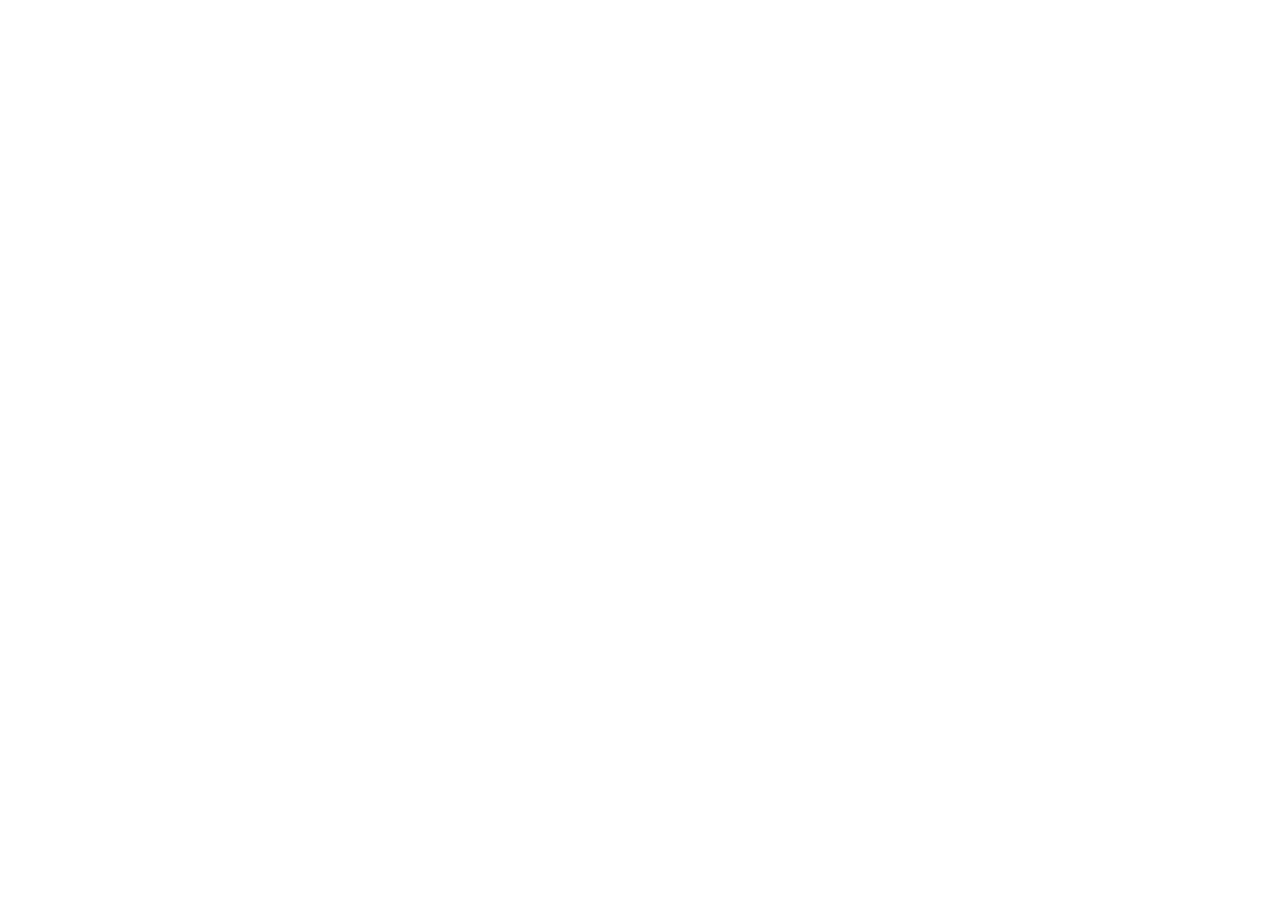
==== UAS/index.html @ ad8e5bf5 "Add initial HTML structure for web login page" ====
<!DOCTYPE html>
<html lang="id">
<head>
    <meta charset="UTF-8">
    <title>Web Login PBO</title>
    <link rel="stylesheet" href="style.css">
</head>
<body>

    <div id="app"></div>

    <script src="app.js"></script>
</body>
</html>
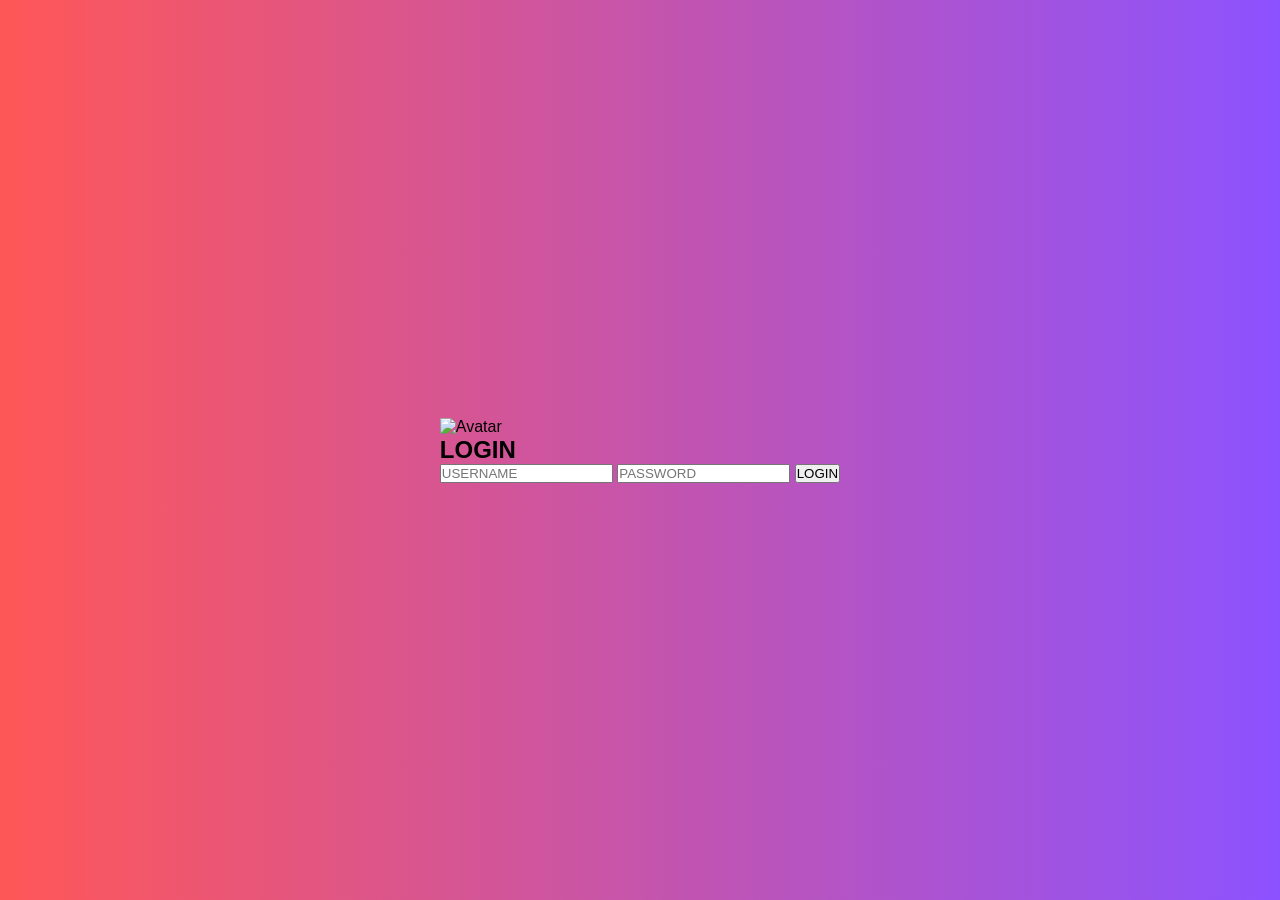
==== commit 2a27f88a: "Enhance login page with form and styling Updated the title and added login form elements including u" ====
--- a/UAS/index.html
+++ b/UAS/index.html
@@ -2,13 +2,26 @@
 <html lang="id">
 <head>
     <meta charset="UTF-8">
-    <title>Web Login PBO</title>
+    <title>Login PBO</title>
     <link rel="stylesheet" href="style.css">
 </head>
 <body>
 
-    <div id="app"></div>
+<div class="overlay"></div>
 
-    <script src="app.js"></script>
+<div class="hex-login">
+    <img src="assets/avatar.png.jpeg" class="avatar" alt="Avatar">
+
+    <h2>LOGIN</h2>
+
+    <input type="text" id="username" placeholder="USERNAME">
+    <input type="password" id="password" placeholder="PASSWORD">
+
+    <button onclick="login()">LOGIN</button>
+
+    <div id="alert"></div>
+</div>
+
+<script src="app.js"></script>
 </body>
 </html>
--- a/UAS/style.css
+++ b/UAS/style.css
@@ -0,0 +1,88 @@
+* {
+    margin: 0;
+    padding: 0;
+    box-sizing: border-box;
+    font-family: "Segoe UI", sans-serif;
+}
+
+body {
+    height: 100vh;
+    background: linear-gradient(90deg, #ff5757, #8c52ff);
+    display: flex;
+    justify-content: center;
+    align-items: center;
+}
+
+/* Kotak Login */
+.login-box {
+    width: 350px;
+    background: #ffffff;
+    padding: 30px;
+    border-radius: 18px;
+    text-align: center;
+    box-shadow: 0 15px 30px rgba(0,0,0,0.25);
+}
+
+/* Avatar */
+.login-box img {
+    width: 90px;
+    margin-bottom: 15px;
+}
+
+/* Judul */
+.login-box h2 {
+    margin-bottom: 20px;
+    color: #333;
+}
+
+/* Input */
+.login-box input {
+    width: 100%;
+    padding: 12px;
+    margin: 8px 0;
+    border-radius: 8px;
+    border: 1px solid #ccc;
+    outline: none;
+}
+
+/* Button */
+.login-box button {
+    width: 100%;
+    padding: 12px;
+    margin-top: 15px;
+    border: none;
+    border-radius: 25px;
+    background: linear-gradient(90deg, #ff5757, #8c52ff);
+    color: white;
+    font-weight: bold;
+    cursor: pointer;
+}
+
+.login-box button:hover {
+    opacity: 0.9;
+}
+
+/* Alert Notifikasi */
+.alert {
+    margin-top: 15px;
+    padding: 12px;
+    border-radius: 8px;
+    background: #ffffff;
+    font-weight: bold;
+    display: none;
+}
+
+.alert.error {
+    color: #ff3b3b;
+    border: 1px solid #ff3b3b;
+}
+
+.alert.success {
+    color: #2ecc71;
+    border: 1px solid #2ecc71;
+}
+
+/* Halaman User */
+.user-info button {
+    background: #ff5757;
+}
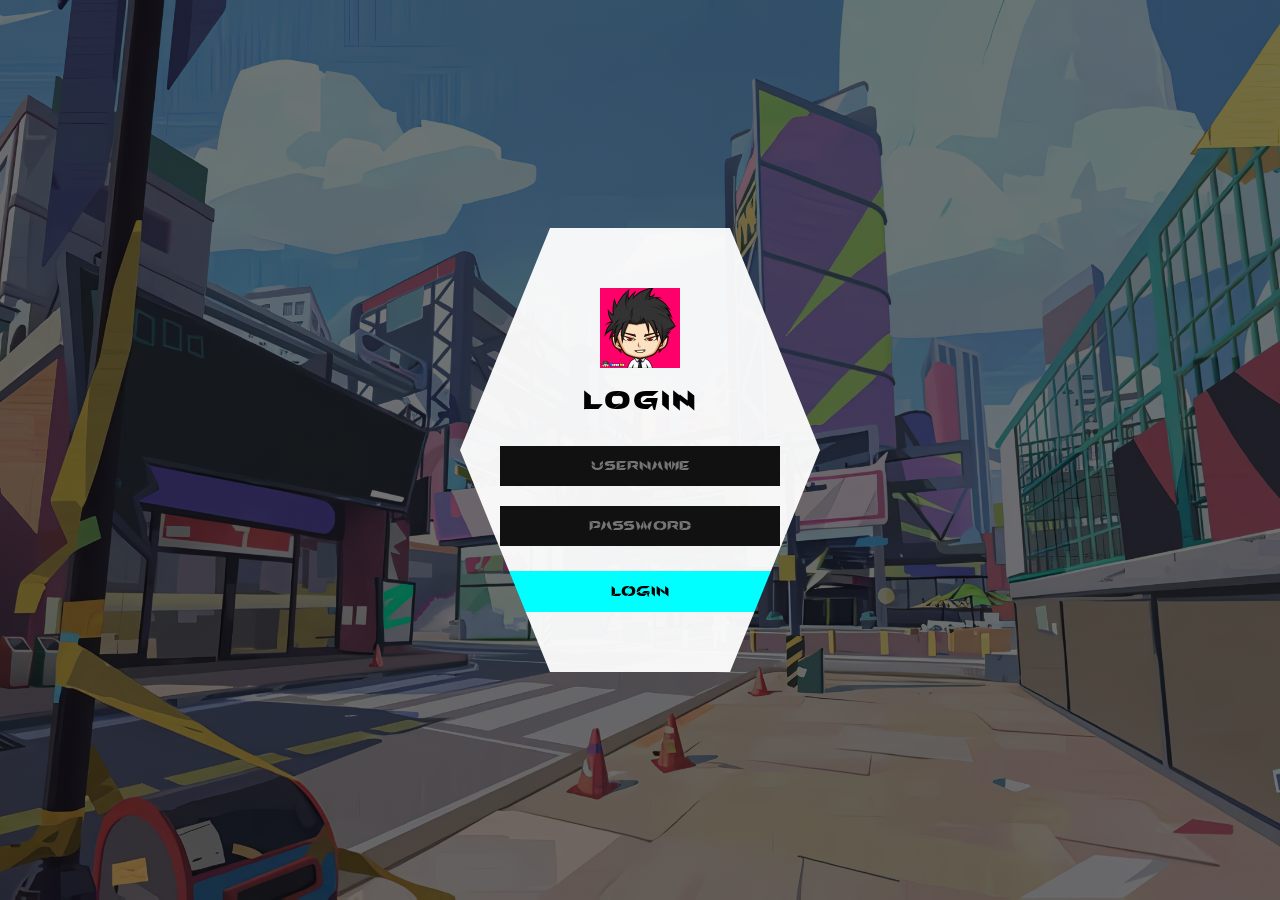
==== commit 81e04d41: "Update index.html" ====
--- a/UAS/index.html
+++ b/UAS/index.html
@@ -10,7 +10,7 @@
 <div class="overlay"></div>
 
 <div class="hex-login">
-    <img src="assets/avatar.png.jpeg" class="avatar" alt="Avatar">
+    <img src="assets/avatar.png" class="avatar" alt="Avatar">
 
     <h2>LOGIN</h2>
 
--- a/UAS/style.css
+++ b/UAS/style.css
@@ -1,88 +1,104 @@
+/* ===== FONT CRYPTO HUNTER ===== */
+@font-face {
+    font-family: 'CryptoHunter';
+    src: url('fonts/CryptoHunter.ttf') format('truetype');
+}
+
+/* ===== RESET ===== */
 * {
     margin: 0;
     padding: 0;
     box-sizing: border-box;
-    font-family: "Segoe UI", sans-serif;
+    font-family: 'CryptoHunter', sans-serif;
 }
 
+/* ===== BACKGROUND ===== */
 body {
     height: 100vh;
-    background: linear-gradient(90deg, #ff5757, #8c52ff);
+    background: url('assets/bg.png') no-repeat center center/cover;
     display: flex;
     justify-content: center;
     align-items: center;
 }
 
-/* Kotak Login */
-.login-box {
-    width: 350px;
-    background: #ffffff;
-    padding: 30px;
-    border-radius: 18px;
-    text-align: center;
-    box-shadow: 0 15px 30px rgba(0,0,0,0.25);
+.overlay {
+    position: fixed;
+    inset: 0;
+    background: rgba(0,0,0,0.55);
+    z-index: 1;
 }
 
-/* Avatar */
-.login-box img {
-    width: 90px;
+/* ===== HEXAGON LOGIN BOX ===== */
+.hex-login {
+    position: relative;
+    z-index: 2;
+    width: 360px;
+    padding: 60px 40px;
+    background: rgba(255,255,255,0.95);
+    clip-path: polygon(
+        25% 0%, 75% 0%,
+        100% 50%,
+        75% 100%, 25% 100%,
+        0% 50%
+    );
+    text-align: center;
+    box-shadow: 0 0 30px rgba(0,255,255,0.6);
+}
+
+/* ===== AVATAR ===== */
+.avatar {
+    width: 80px;
     margin-bottom: 15px;
 }
 
-/* Judul */
-.login-box h2 {
+/* ===== TEXT ===== */
+h2 {
     margin-bottom: 20px;
-    color: #333;
+    letter-spacing: 3px;
 }
 
-/* Input */
-.login-box input {
+/* ===== INPUT ===== */
+input {
     width: 100%;
     padding: 12px;
-    margin: 8px 0;
-    border-radius: 8px;
-    border: 1px solid #ccc;
+    margin: 10px 0;
+    border: none;
     outline: none;
+    background: #111;
+    color: #0ff;
+    text-align: center;
 }
 
-/* Button */
-.login-box button {
+/* ===== BUTTON ===== */
+button {
+    margin-top: 15px;
+    padding: 12px;
     width: 100%;
-    padding: 12px;
-    margin-top: 15px;
+    background: #0ff;
     border: none;
-    border-radius: 25px;
-    background: linear-gradient(90deg, #ff5757, #8c52ff);
-    color: white;
-    font-weight: bold;
     cursor: pointer;
+    font-size: 14px;
 }
 
-.login-box button:hover {
-    opacity: 0.9;
+button:hover {
+    background: #00cccc;
 }
 
-/* Alert Notifikasi */
-.alert {
+/* ===== ALERT ===== */
+#alert {
     margin-top: 15px;
-    padding: 12px;
-    border-radius: 8px;
-    background: #ffffff;
-    font-weight: bold;
+    padding: 10px;
     display: none;
 }
 
-.alert.error {
-    color: #ff3b3b;
-    border: 1px solid #ff3b3b;
+.alert-error {
+    display: block;
+    background: white;
+    color: red;
 }
 
-.alert.success {
-    color: #2ecc71;
-    border: 1px solid #2ecc71;
+.alert-success {
+    display: block;
+    background: white;
+    color: green;
 }
-
-/* Halaman User */
-.user-info button {
-    background: #ff5757;
-}
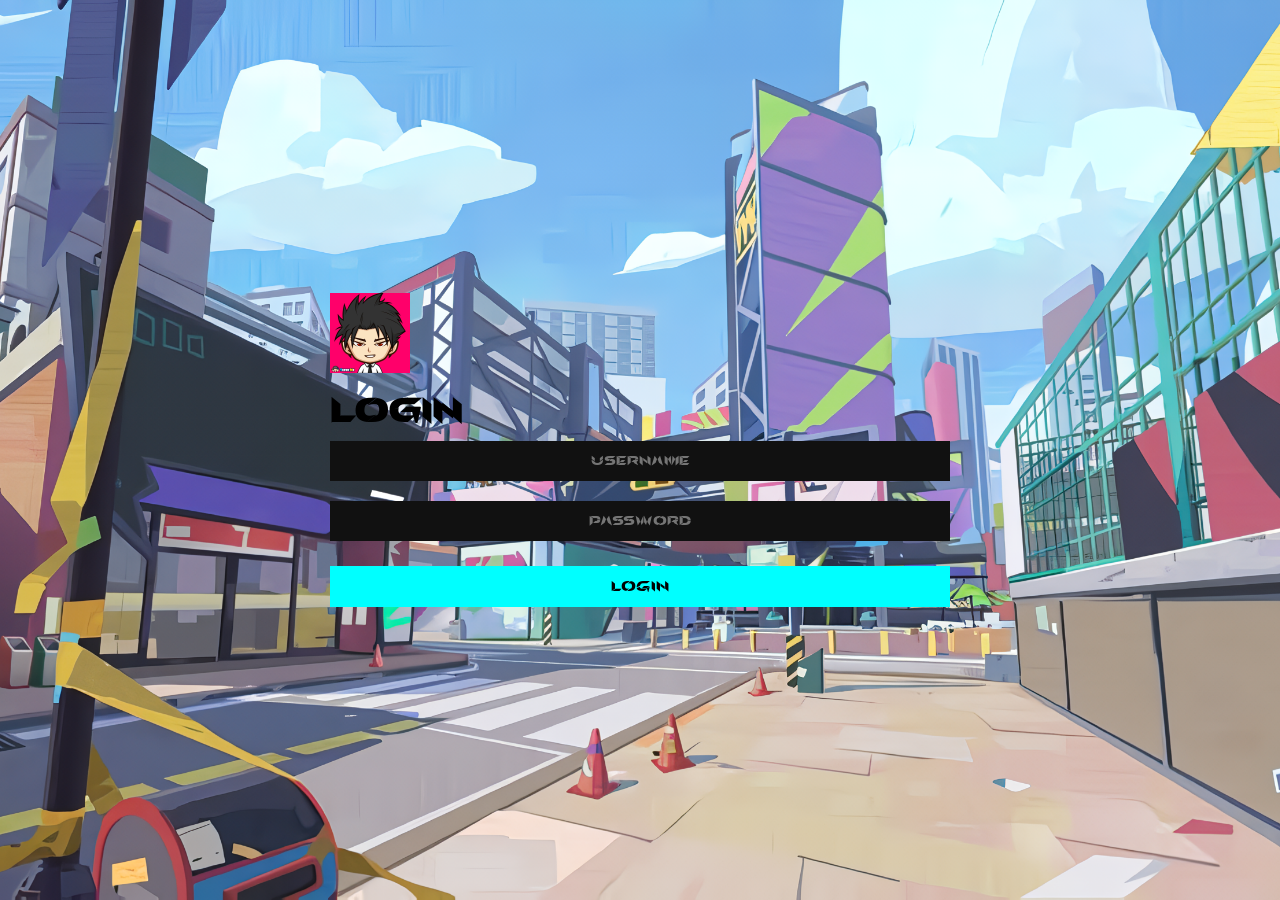
==== commit 143d742a: "Refactor HTML structure and update elements" ====
--- a/UAS/index.html
+++ b/UAS/index.html
@@ -1,27 +1,27 @@
 <!DOCTYPE html>
 <html lang="id">
 <head>
-    <meta charset="UTF-8">
-    <title>Login PBO</title>
-    <link rel="stylesheet" href="style.css">
+  <meta charset="UTF-8">
+  <title>Login PBO</title>
+  <link rel="stylesheet" href="style.css">
 </head>
 <body>
 
-<div class="overlay"></div>
+  <div class="container">
+    <div class="hexagon">
+      <img src="assets/avatar.png" class="avatar">
 
-<div class="hex-login">
-    <img src="assets/avatar.png" class="avatar" alt="Avatar">
+      <h1 class="title">LOGIN</h1>
 
-    <h2>LOGIN</h2>
+      <input type="text" id="username" placeholder="username">
+      <input type="password" id="password" placeholder="password">
 
-    <input type="text" id="username" placeholder="USERNAME">
-    <input type="password" id="password" placeholder="PASSWORD">
+      <button onclick="login()">login</button>
 
-    <button onclick="login()">LOGIN</button>
+      <div id="alert-box" class="alert hidden"></div>
+    </div>
+  </div>
 
-    <div id="alert"></div>
-</div>
-
-<script src="app.js"></script>
+  <script src="app.js"></script>
 </body>
 </html>
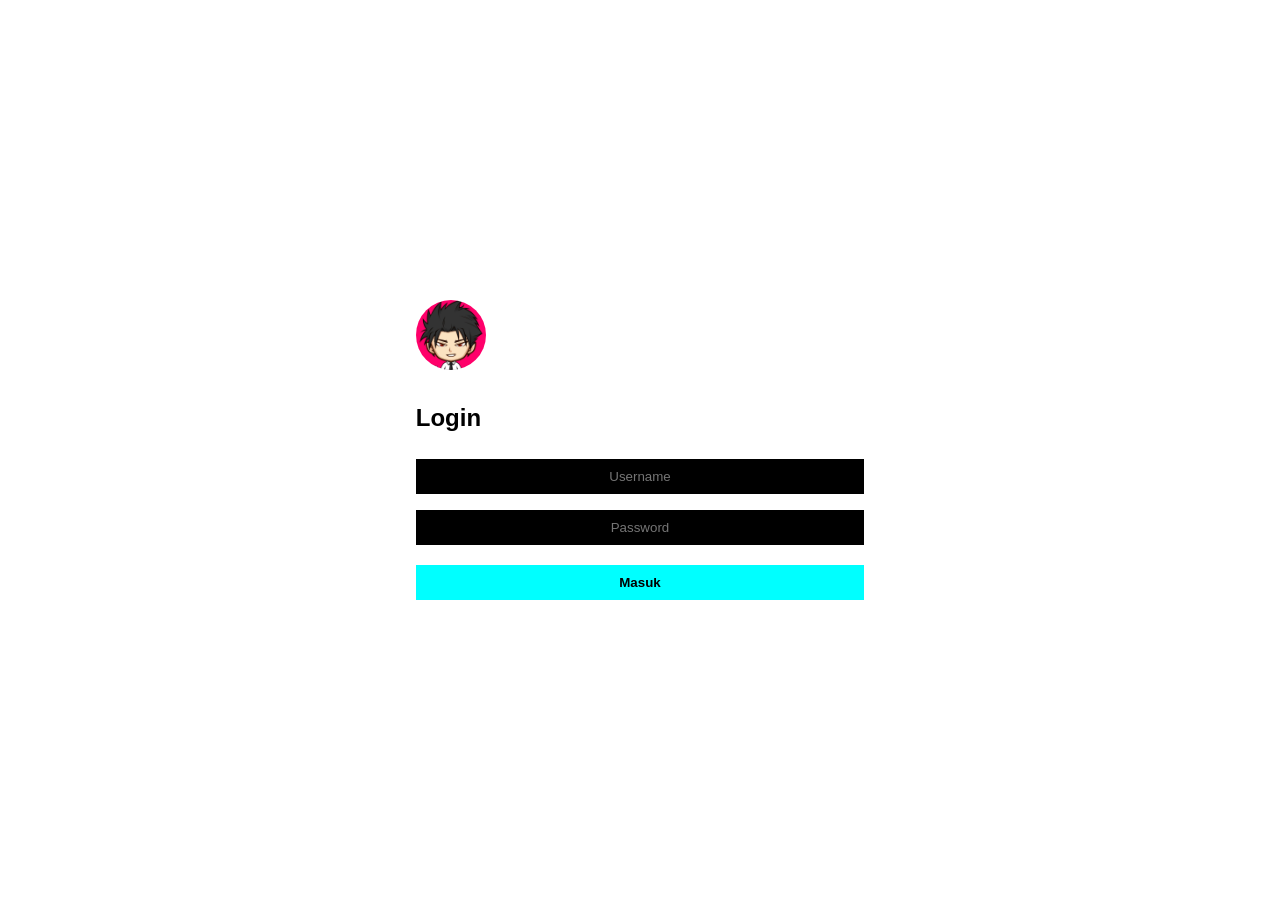
==== commit 129223d9: "Update index.html" ====
--- a/UAS/index.html
+++ b/UAS/index.html
@@ -1,27 +1,28 @@
 <!DOCTYPE html>
 <html lang="id">
 <head>
-  <meta charset="UTF-8">
-  <title>Login PBO</title>
-  <link rel="stylesheet" href="style.css">
+    <meta charset="UTF-8">
+    <title>Login Page</title>
+    <link rel="stylesheet" href="style.css">
 </head>
 <body>
 
-  <div class="container">
-    <div class="hexagon">
-      <img src="assets/avatar.png" class="avatar">
+<div class="login-container">
+    <div class="login-card">
+        <img src="avatar.png" alt="Avatar" class="avatar">
 
-      <h1 class="title">LOGIN</h1>
+        <h2>Login</h2>
 
-      <input type="text" id="username" placeholder="username">
-      <input type="password" id="password" placeholder="password">
+        <div id="alert"></div>
 
-      <button onclick="login()">login</button>
+        <input type="text" id="username" placeholder="Username">
+        <input type="password" id="password" placeholder="Password">
 
-      <div id="alert-box" class="alert hidden"></div>
+        <button onclick="login()">Masuk</button>
     </div>
-  </div>
+</div>
 
-  <script src="app.js"></script>
+<script src="app.js"></script>
 </body>
 </html>
+
--- a/UAS/style.css
+++ b/UAS/style.css
@@ -1,104 +1,91 @@
-/* ===== FONT CRYPTO HUNTER ===== */
 @font-face {
-    font-family: 'CryptoHunter';
-    src: url('fonts/CryptoHunter.ttf') format('truetype');
+  font-family: CryptoHunter;
+  src: url("assets/CryptoHunter.ttf");
 }
 
-/* ===== RESET ===== */
 * {
-    margin: 0;
-    padding: 0;
-    box-sizing: border-box;
-    font-family: 'CryptoHunter', sans-serif;
+  box-sizing: border-box;
+  font-family: Arial, sans-serif;
 }
 
-/* ===== BACKGROUND ===== */
 body {
-    height: 100vh;
-    background: url('assets/bg.png') no-repeat center center/cover;
-    display: flex;
-    justify-content: center;
-    align-items: center;
+  margin: 0;
+  height: 100vh;
+  background: url("assets/bg.png") center/cover no-repeat;
+  display: flex;
+  justify-content: center;
+  align-items: center;
 }
 
-.overlay {
-    position: fixed;
-    inset: 0;
-    background: rgba(0,0,0,0.55);
-    z-index: 1;
+.container {
+  display: flex;
+  justify-content: center;
+  align-items: center;
 }
 
-/* ===== HEXAGON LOGIN BOX ===== */
-.hex-login {
-    position: relative;
-    z-index: 2;
-    width: 360px;
-    padding: 60px 40px;
-    background: rgba(255,255,255,0.95);
-    clip-path: polygon(
-        25% 0%, 75% 0%,
-        100% 50%,
-        75% 100%, 25% 100%,
-        0% 50%
-    );
-    text-align: center;
-    box-shadow: 0 0 30px rgba(0,255,255,0.6);
+.hexagon {
+  width: 320px;
+  height: 360px;
+  background: white;
+  clip-path: polygon(
+    25% 6.7%, 75% 6.7%,
+    100% 50%,
+    75% 93.3%, 25% 93.3%,
+    0% 50%
+  );
+  padding: 30px 25px;
+  text-align: center;
+  box-shadow: 0 0 25px rgba(0,0,0,0.4);
 }
 
-/* ===== AVATAR ===== */
 .avatar {
-    width: 80px;
-    margin-bottom: 15px;
+  width: 70px;
+  border-radius: 50%;
+  margin-bottom: 10px;
 }
 
-/* ===== TEXT ===== */
-h2 {
-    margin-bottom: 20px;
-    letter-spacing: 3px;
+.title {
+  font-family: CryptoHunter;
+  margin-bottom: 20px;
 }
 
-/* ===== INPUT ===== */
 input {
-    width: 100%;
-    padding: 12px;
-    margin: 10px 0;
-    border: none;
-    outline: none;
-    background: #111;
-    color: #0ff;
-    text-align: center;
+  width: 100%;
+  padding: 10px;
+  margin: 8px 0;
+  background: black;
+  color: white;
+  border: none;
+  text-align: center;
 }
 
-/* ===== BUTTON ===== */
 button {
-    margin-top: 15px;
-    padding: 12px;
-    width: 100%;
-    background: #0ff;
-    border: none;
-    cursor: pointer;
-    font-size: 14px;
+  width: 100%;
+  padding: 10px;
+  margin-top: 12px;
+  background: cyan;
+  border: none;
+  cursor: pointer;
+  font-weight: bold;
 }
 
-button:hover {
-    background: #00cccc;
+.alert {
+  margin-top: 15px;
+  padding: 10px;
+  background: white;
+  border-radius: 5px;
+  font-weight: bold;
+  box-shadow: 0 0 10px rgba(0,0,0,0.3);
 }
 
-/* ===== ALERT ===== */
-#alert {
-    margin-top: 15px;
-    padding: 10px;
-    display: none;
+.alert.error {
+  color: red;
 }
 
-.alert-error {
-    display: block;
-    background: white;
-    color: red;
+.alert.success {
+  color: green;
 }
 
-.alert-success {
-    display: block;
-    background: white;
-    color: green;
+.hidden {
+  display: none;
 }
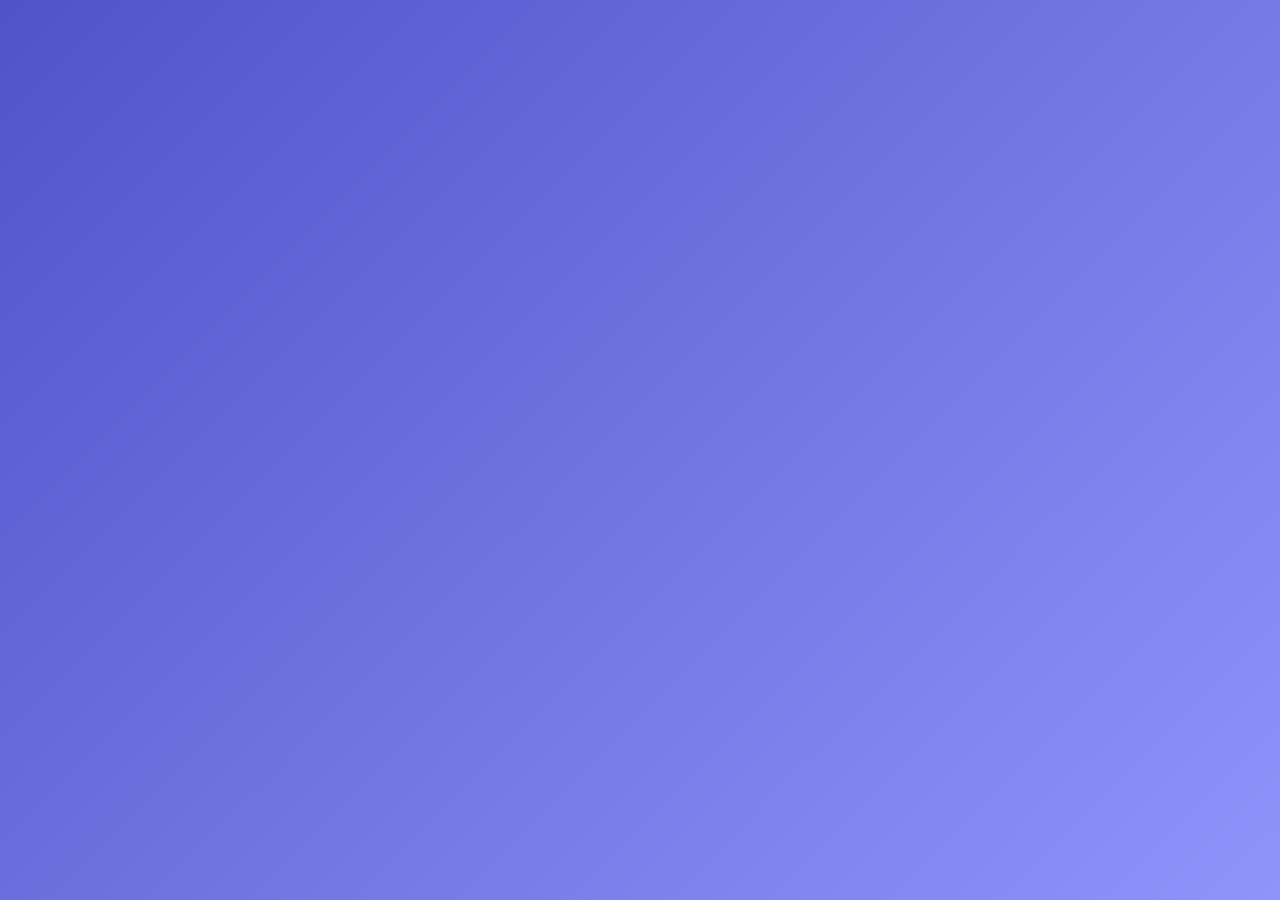
==== commit a26640f6: "Update index.html" ====
--- a/UAS/index.html
+++ b/UAS/index.html
@@ -2,27 +2,13 @@
 <html lang="id">
 <head>
     <meta charset="UTF-8">
-    <title>Login Page</title>
+    <title>Web Login PBO</title>
     <link rel="stylesheet" href="style.css">
 </head>
 <body>
 
-<div class="login-container">
-    <div class="login-card">
-        <img src="avatar.png" alt="Avatar" class="avatar">
+    <div id="app"></div>
 
-        <h2>Login</h2>
-
-        <div id="alert"></div>
-
-        <input type="text" id="username" placeholder="Username">
-        <input type="password" id="password" placeholder="Password">
-
-        <button onclick="login()">Masuk</button>
-    </div>
-</div>
-
-<script src="app.js"></script>
+    <script src="app.js"></script>
 </body>
 </html>
-
--- a/UAS/style.css
+++ b/UAS/style.css
@@ -1,91 +1,84 @@
-@font-face {
-  font-family: CryptoHunter;
-  src: url("assets/CryptoHunter.ttf");
-}
-
 * {
-  box-sizing: border-box;
-  font-family: Arial, sans-serif;
+    margin: 0;
+    padding: 0;
+    box-sizing: border-box;
+    font-family: 'Segoe UI', sans-serif;
 }
 
 body {
-  margin: 0;
-  height: 100vh;
-  background: url("assets/bg.png") center/cover no-repeat;
-  display: flex;
-  justify-content: center;
-  align-items: center;
+    height: 100vh;
+    background: linear-gradient(135deg, #4e54c8, #8f94fb);
+    display: flex;
+    justify-content: center;
+    align-items: center;
 }
 
-.container {
-  display: flex;
-  justify-content: center;
-  align-items: center;
+.login-container {
+    width: 100%;
+    display: flex;
+    justify-content: center;
 }
 
-.hexagon {
-  width: 320px;
-  height: 360px;
-  background: white;
-  clip-path: polygon(
-    25% 6.7%, 75% 6.7%,
-    100% 50%,
-    75% 93.3%, 25% 93.3%,
-    0% 50%
-  );
-  padding: 30px 25px;
-  text-align: center;
-  box-shadow: 0 0 25px rgba(0,0,0,0.4);
+.login-card {
+    width: 320px;
+    padding: 30px;
+    background: rgba(255, 255, 255, 0.15);
+    backdrop-filter: blur(12px);
+    border-radius: 15px;
+    text-align: center;
+    box-shadow: 0 10px 30px rgba(0,0,0,0.2);
+    color: white;
 }
 
 .avatar {
-  width: 70px;
-  border-radius: 50%;
-  margin-bottom: 10px;
+    width: 90px;
+    margin-bottom: 15px;
 }
 
-.title {
-  font-family: CryptoHunter;
-  margin-bottom: 20px;
+.login-card h2 {
+    margin-bottom: 20px;
 }
 
-input {
-  width: 100%;
-  padding: 10px;
-  margin: 8px 0;
-  background: black;
-  color: white;
-  border: none;
-  text-align: center;
+.login-card input {
+    width: 100%;
+    padding: 10px;
+    margin: 8px 0;
+    border: none;
+    border-radius: 8px;
+    outline: none;
 }
 
-button {
-  width: 100%;
-  padding: 10px;
-  margin-top: 12px;
-  background: cyan;
-  border: none;
-  cursor: pointer;
-  font-weight: bold;
+.login-card button {
+    width: 100%;
+    padding: 10px;
+    margin-top: 15px;
+    border: none;
+    border-radius: 8px;
+    background: #ffffff;
+    color: #4e54c8;
+    font-weight: bold;
+    cursor: pointer;
+    transition: 0.3s;
 }
 
-.alert {
-  margin-top: 15px;
-  padding: 10px;
-  background: white;
-  border-radius: 5px;
-  font-weight: bold;
-  box-shadow: 0 0 10px rgba(0,0,0,0.3);
+.login-card button:hover {
+    background: #e0e0ff;
 }
 
-.alert.error {
-  color: red;
+/* ALERT */
+.alert-error {
+    background: white;
+    color: red;
+    padding: 8px;
+    border-radius: 6px;
+    margin-bottom: 10px;
 }
 
-.alert.success {
-  color: green;
+.alert-success {
+    background: white;
+    color: green;
+    padding: 8px;
+    border-radius: 6px;
+    margin-bottom: 10px;
 }
 
-.hidden {
-  display: none;
-}
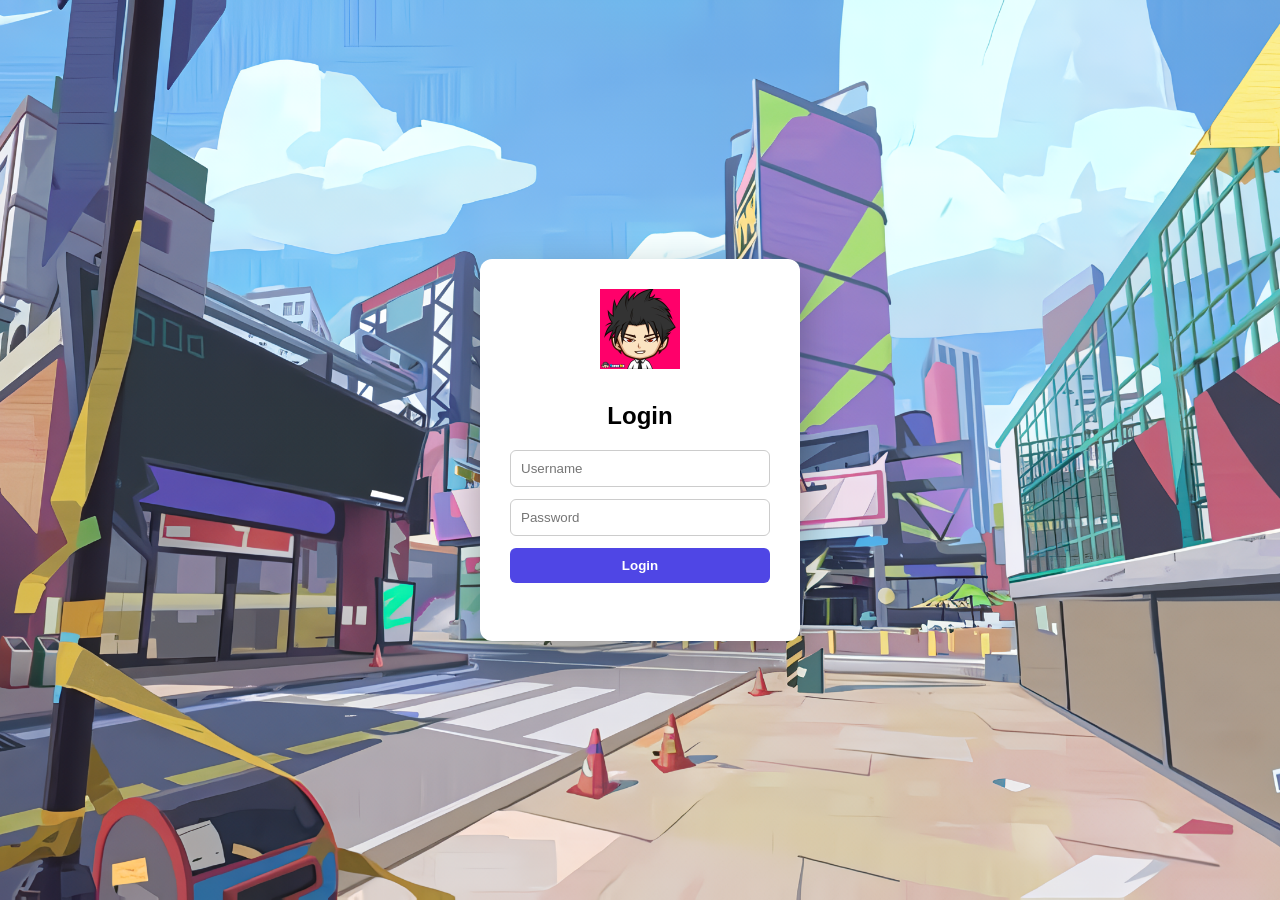
==== commit 94c2946a: "Revise HTML structure for login page" ====
--- a/UAS/index.html
+++ b/UAS/index.html
@@ -1,14 +1,24 @@
 <!DOCTYPE html>
 <html lang="id">
 <head>
-    <meta charset="UTF-8">
-    <title>Web Login PBO</title>
-    <link rel="stylesheet" href="style.css">
+  <meta charset="UTF-8">
+  <title>Login PBO</title>
+  <link rel="stylesheet" href="style.css">
 </head>
 <body>
 
-    <div id="app"></div>
+  <div class="login-box">
+    <img src="./assets/avatar.png" alt="avatar">
+    <h2>Login</h2>
 
-    <script src="app.js"></script>
+    <input type="text" id="username" placeholder="Username">
+    <input type="password" id="password" placeholder="Password">
+
+    <button onclick="login()">Login</button>
+
+    <div id="alert-box"></div>
+  </div>
+
+  <script src="app.js"></script>
 </body>
 </html>
--- a/UAS/style.css
+++ b/UAS/style.css
@@ -1,84 +1,77 @@
 * {
-    margin: 0;
-    padding: 0;
-    box-sizing: border-box;
-    font-family: 'Segoe UI', sans-serif;
+  box-sizing: border-box;
+  font-family: Arial, sans-serif;
 }
 
 body {
-    height: 100vh;
-    background: linear-gradient(135deg, #4e54c8, #8f94fb);
-    display: flex;
-    justify-content: center;
-    align-items: center;
+  margin: 0;
+  min-height: 100vh;
+
+  background-image: url("./assets/city.png");
+  background-size: cover;
+  background-position: center;
+  background-repeat: no-repeat;
+
+  display: flex;
+  justify-content: center;
+  align-items: center;
 }
 
-.login-container {
-    width: 100%;
-    display: flex;
-    justify-content: center;
+.login-box {
+  background: white;
+  padding: 30px;
+  width: 320px;
+  border-radius: 12px;
+  box-shadow: 0 15px 40px rgba(0,0,0,0.3);
+  text-align: center;
 }
 
-.login-card {
-    width: 320px;
-    padding: 30px;
-    background: rgba(255, 255, 255, 0.15);
-    backdrop-filter: blur(12px);
-    border-radius: 15px;
-    text-align: center;
-    box-shadow: 0 10px 30px rgba(0,0,0,0.2);
-    color: white;
+.login-box img {
+  width: 80px;
+  margin-bottom: 10px;
 }
 
-.avatar {
-    width: 90px;
-    margin-bottom: 15px;
+.login-box h2 {
+  margin-bottom: 20px;
 }
 
-.login-card h2 {
-    margin-bottom: 20px;
+.login-box input {
+  width: 100%;
+  padding: 10px;
+  margin-bottom: 12px;
+  border-radius: 6px;
+  border: 1px solid #ccc;
 }
 
-.login-card input {
-    width: 100%;
-    padding: 10px;
-    margin: 8px 0;
-    border: none;
-    border-radius: 8px;
-    outline: none;
+.login-box button {
+  width: 100%;
+  padding: 10px;
+  border: none;
+  border-radius: 6px;
+  background: #4f46e5;
+  color: white;
+  font-weight: bold;
+  cursor: pointer;
 }
 
-.login-card button {
-    width: 100%;
-    padding: 10px;
-    margin-top: 15px;
-    border: none;
-    border-radius: 8px;
-    background: #ffffff;
-    color: #4e54c8;
-    font-weight: bold;
-    cursor: pointer;
-    transition: 0.3s;
+.login-box button:hover {
+  opacity: 0.9;
 }
 
-.login-card button:hover {
-    background: #e0e0ff;
+#alert-box {
+  margin-top: 12px;
+  padding: 8px;
+  border-radius: 6px;
+  font-size: 14px;
 }
 
-/* ALERT */
-.alert-error {
-    background: white;
-    color: red;
-    padding: 8px;
-    border-radius: 6px;
-    margin-bottom: 10px;
+.error {
+  color: red;
+  background: #fff;
 }
 
-.alert-success {
-    background: white;
-    color: green;
-    padding: 8px;
-    border-radius: 6px;
-    margin-bottom: 10px;
+.success {
+  color: green;
+  background: #fff;
 }
 
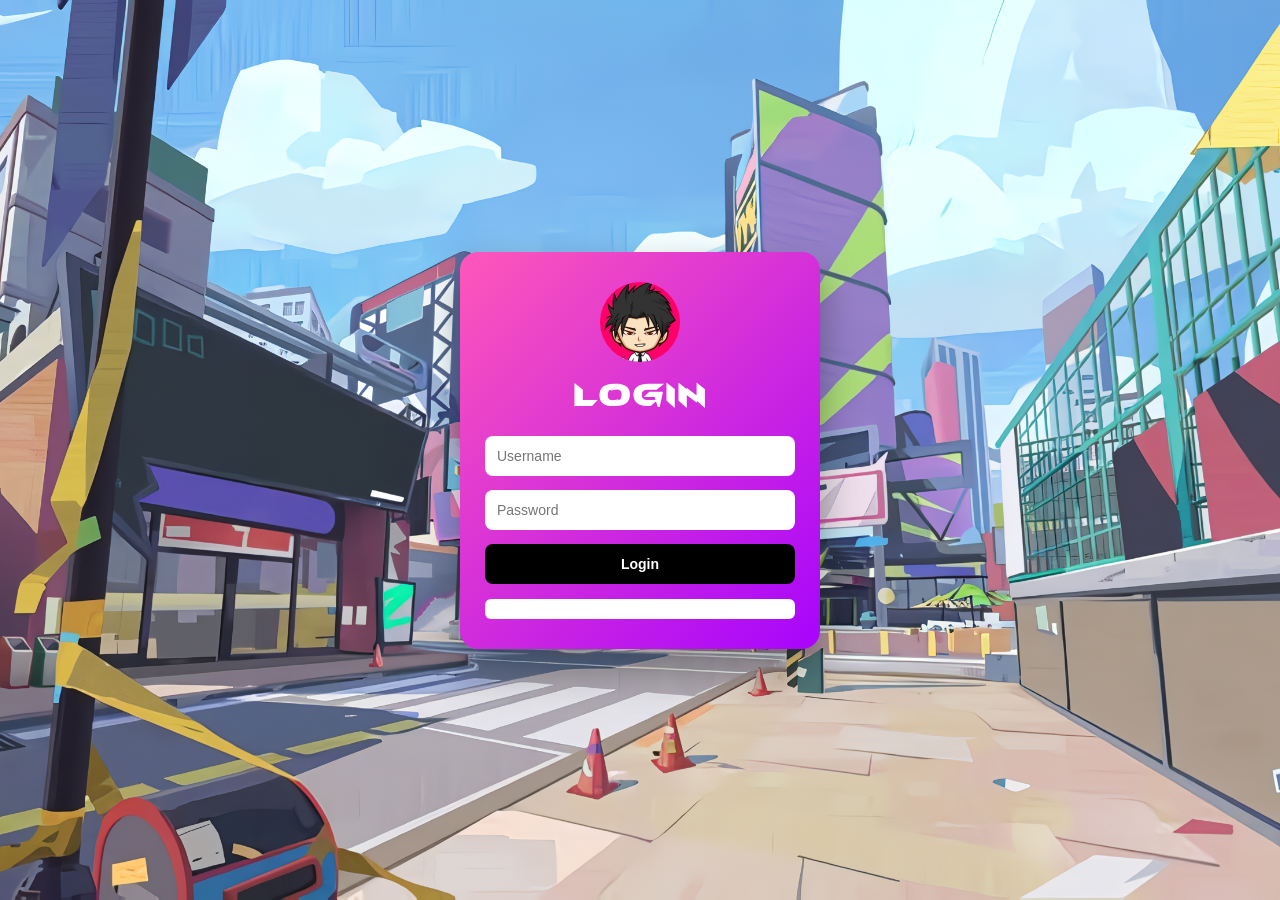
==== commit 1225db25: "Update index.html" ====
--- a/UAS/index.html
+++ b/UAS/index.html
@@ -9,7 +9,8 @@
 
   <div class="login-box">
     <img src="./assets/avatar.png" alt="avatar">
-    <h2>Login</h2>
+    <h2 class="login-title">Login</h2>
+
 
     <input type="text" id="username" placeholder="Username">
     <input type="password" id="password" placeholder="Password">
--- a/UAS/style.css
+++ b/UAS/style.css
@@ -1,12 +1,27 @@
+/* ===============================
+   FONT CRYPTO HUNTER (LOGIN ONLY)
+================================= */
+@font-face {
+  font-family: "CryptoHunter";
+  src: url("assets/fonts/CryptoHunter.ttf") format("truetype");
+  font-weight: normal;
+  font-style: normal;
+}
+
+/* ===============================
+   RESET & BASE
+================================= */
 * {
+  margin: 0;
+  padding: 0;
   box-sizing: border-box;
-  font-family: Arial, sans-serif;
 }
 
 body {
-  margin: 0;
   min-height: 100vh;
+  font-family: Arial, Helvetica, sans-serif;
 
+  /* BACKGROUND KOTA */
   background-image: url("./assets/city.png");
   background-size: cover;
   background-position: center;
@@ -17,61 +32,115 @@
   align-items: center;
 }
 
+/* ===============================
+   LOGIN BOX
+================================= */
 .login-box {
-  background: white;
-  padding: 30px;
-  width: 320px;
-  border-radius: 12px;
-  box-shadow: 0 15px 40px rgba(0,0,0,0.3);
+  width: 360px;
+  padding: 30px 25px;
+  border-radius: 18px;
+
+  /* GRADIENT SIMETRIS */
+  background: linear-gradient(
+    135deg,
+    #ff57b9,
+    #a704fd,
+    #ff57b9
+  );
+  background-size: 200% 200%;
+  animation: gradientMove 6s ease infinite;
+
+  box-shadow: 0 20px 40px rgba(0, 0, 0, 0.35);
   text-align: center;
 }
 
+/* ===============================
+   ANIMASI GRADIENT
+================================= */
+@keyframes gradientMove {
+  0% {
+    background-position: 0% 50%;
+  }
+  50% {
+    background-position: 100% 50%;
+  }
+  100% {
+    background-position: 0% 50%;
+  }
+}
+
+/* ===============================
+   AVATAR
+================================= */
 .login-box img {
   width: 80px;
-  margin-bottom: 10px;
+  border-radius: 50%;
+  margin-bottom: 12px;
 }
 
-.login-box h2 {
-  margin-bottom: 20px;
+/* ===============================
+   JUDUL LOGIN (CRYPTO HUNTER)
+================================= */
+.login-title {
+  font-family: "CryptoHunter", sans-serif;
+  color: #ffffff;
+  font-size: 30px;
+  letter-spacing: 2px;
+  margin-bottom: 22px;
 }
 
+/* ===============================
+   INPUT FIELD
+================================= */
 .login-box input {
   width: 100%;
-  padding: 10px;
-  margin-bottom: 12px;
-  border-radius: 6px;
-  border: 1px solid #ccc;
+  padding: 12px;
+  margin-bottom: 14px;
+  border-radius: 8px;
+  border: none;
+  outline: none;
+
+  font-family: Arial, Helvetica, sans-serif;
+  font-size: 14px;
 }
 
+/* ===============================
+   BUTTON
+================================= */
 .login-box button {
   width: 100%;
-  padding: 10px;
+  padding: 12px;
+  border-radius: 8px;
   border: none;
-  border-radius: 6px;
-  background: #4f46e5;
-  color: white;
+  cursor: pointer;
+
+  background: #000000;
+  color: #ffffff;
   font-weight: bold;
-  cursor: pointer;
+  font-size: 14px;
 }
 
 .login-box button:hover {
-  opacity: 0.9;
+  opacity: 0.85;
 }
 
+/* ===============================
+   ALERT NOTIFICATION
+================================= */
 #alert-box {
-  margin-top: 12px;
-  padding: 8px;
+  margin-top: 15px;
+  padding: 10px;
   border-radius: 6px;
+  background: #ffffff;
   font-size: 14px;
+  font-weight: bold;
 }
 
 .error {
   color: red;
-  background: #fff;
 }
 
 .success {
   color: green;
-  background: #fff;
 }
 
